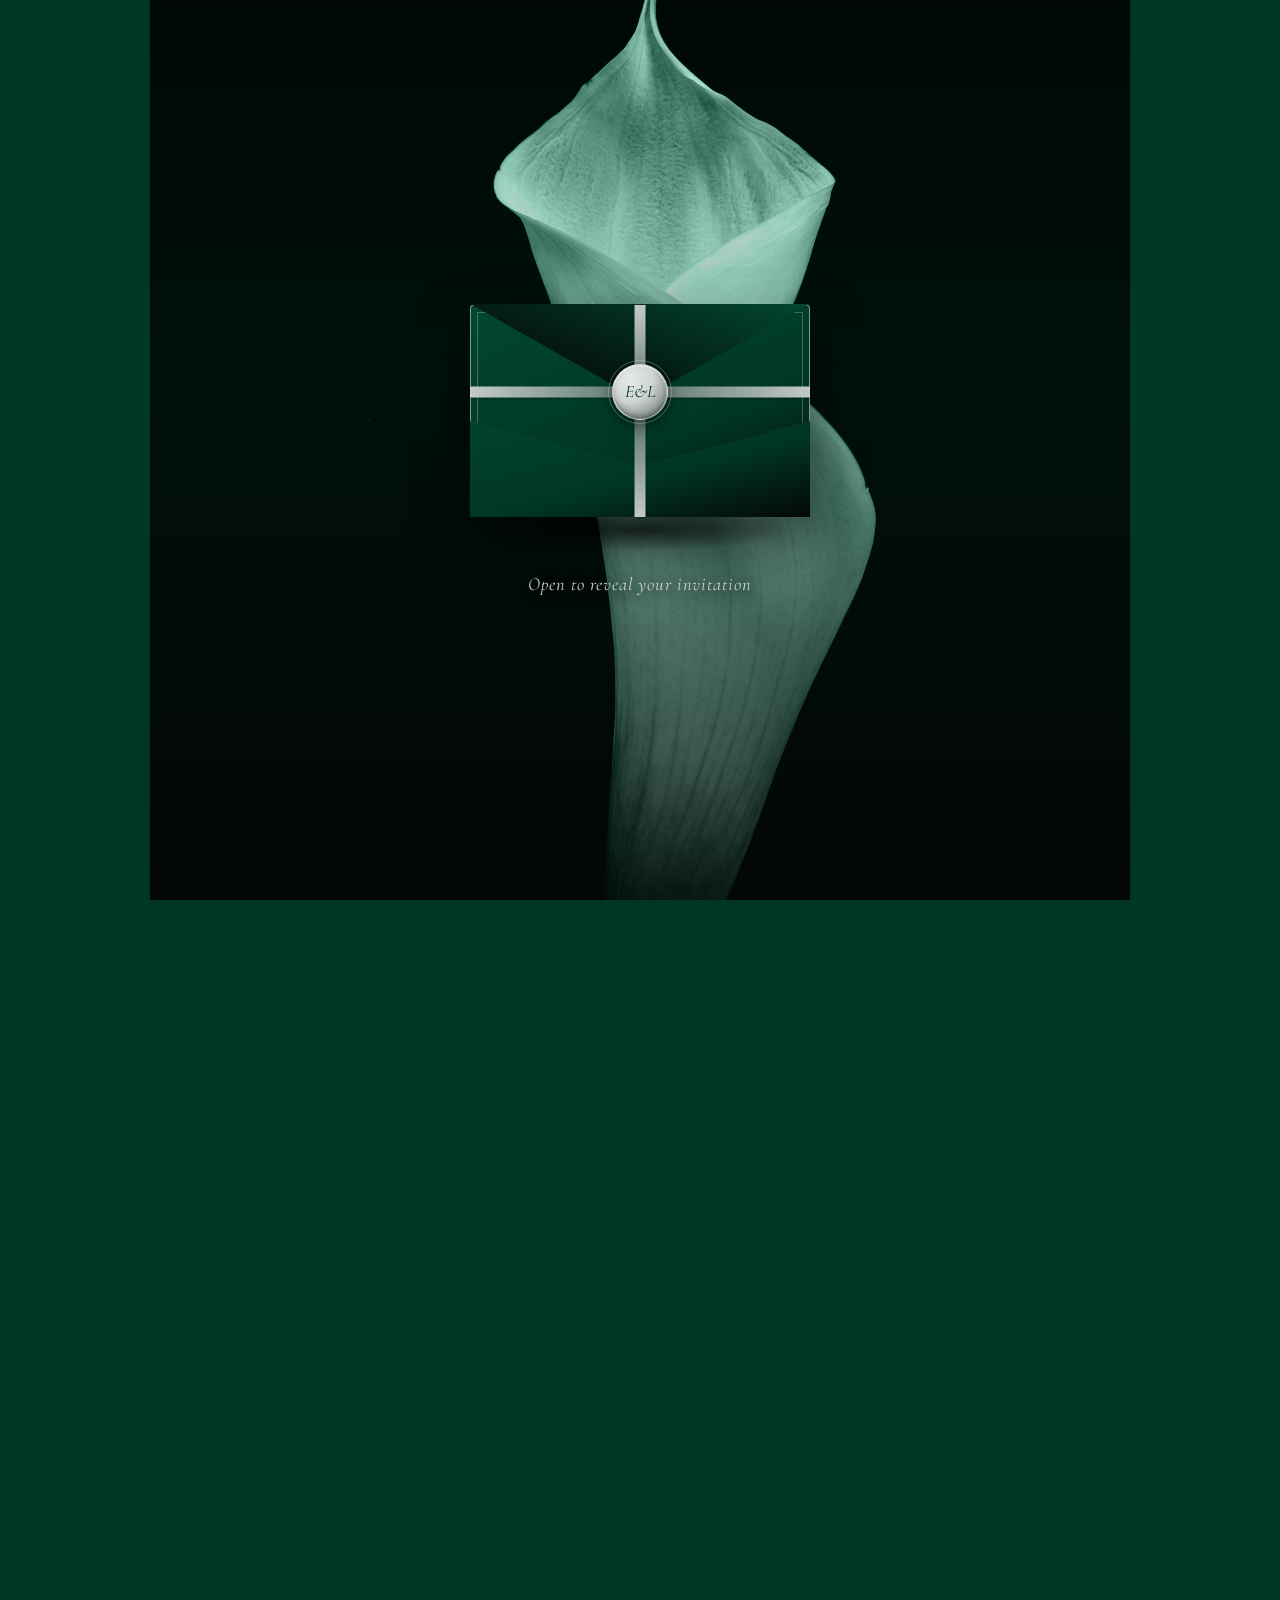
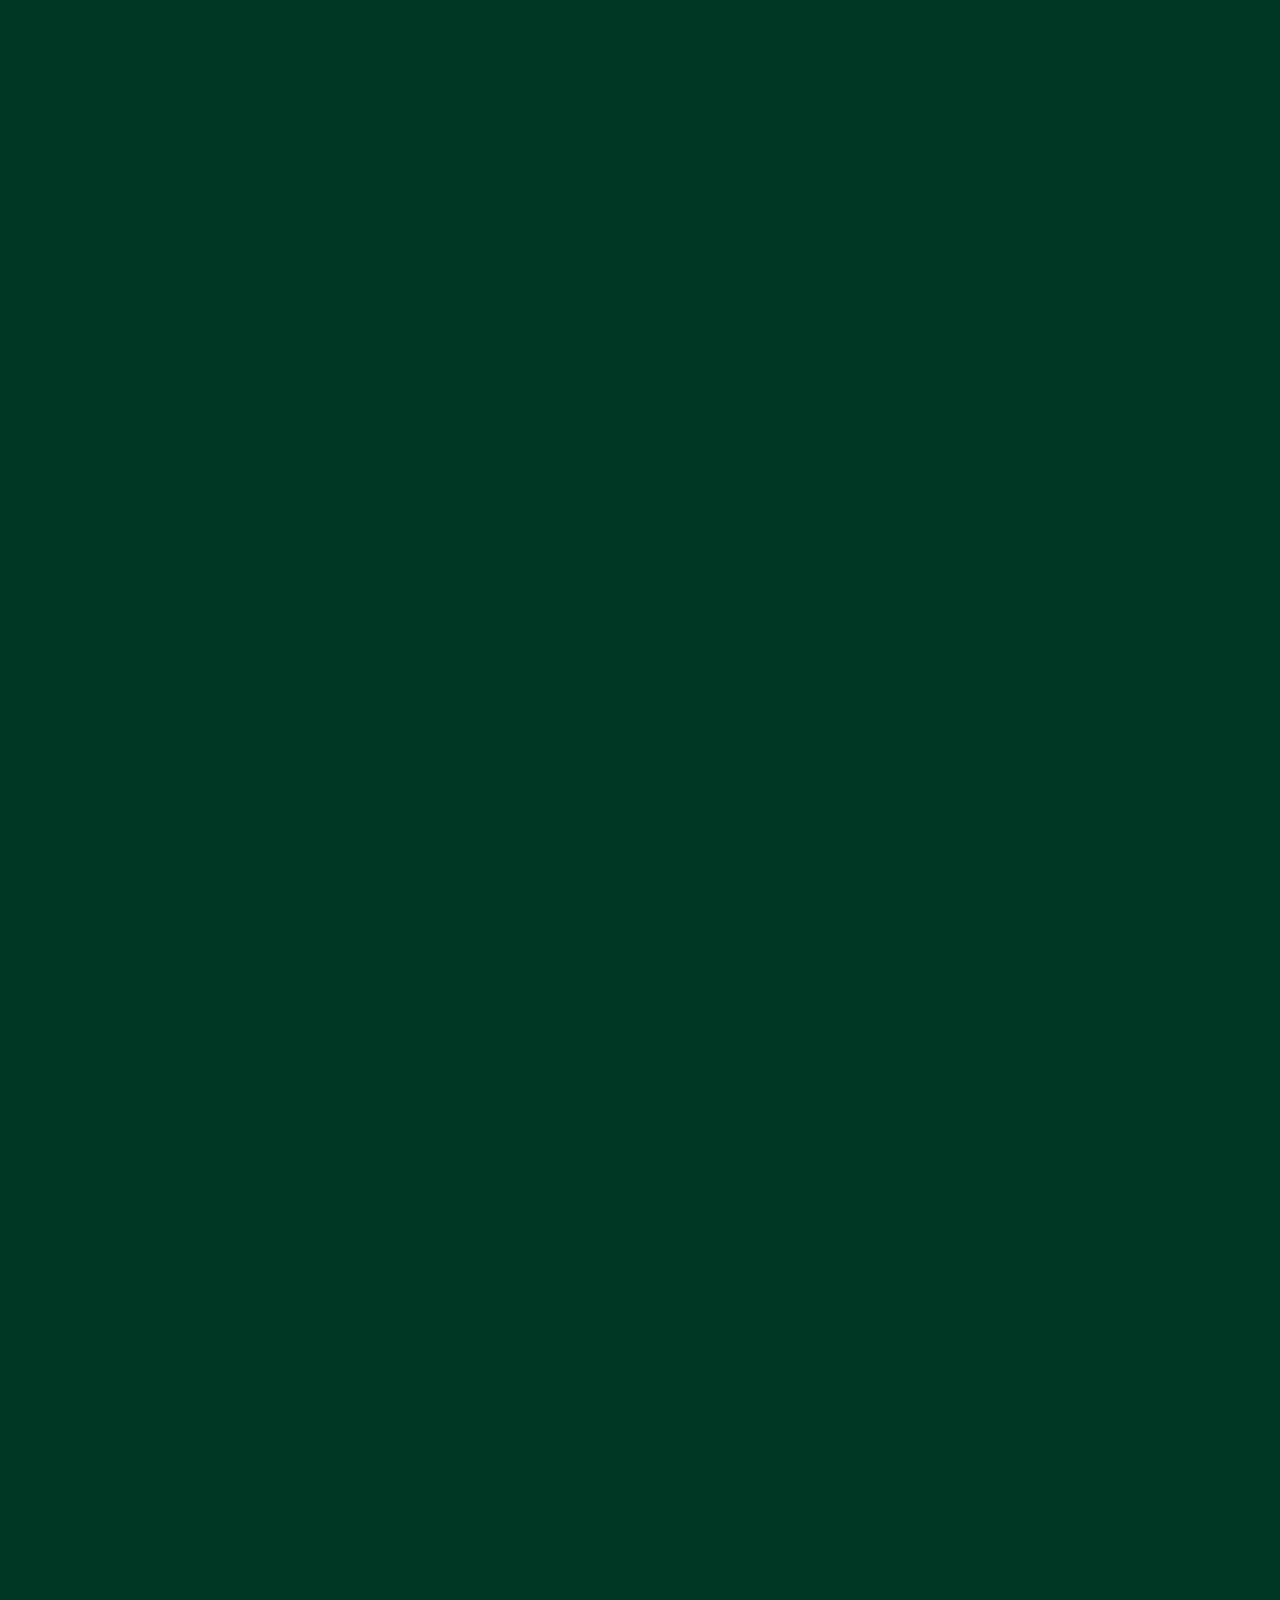
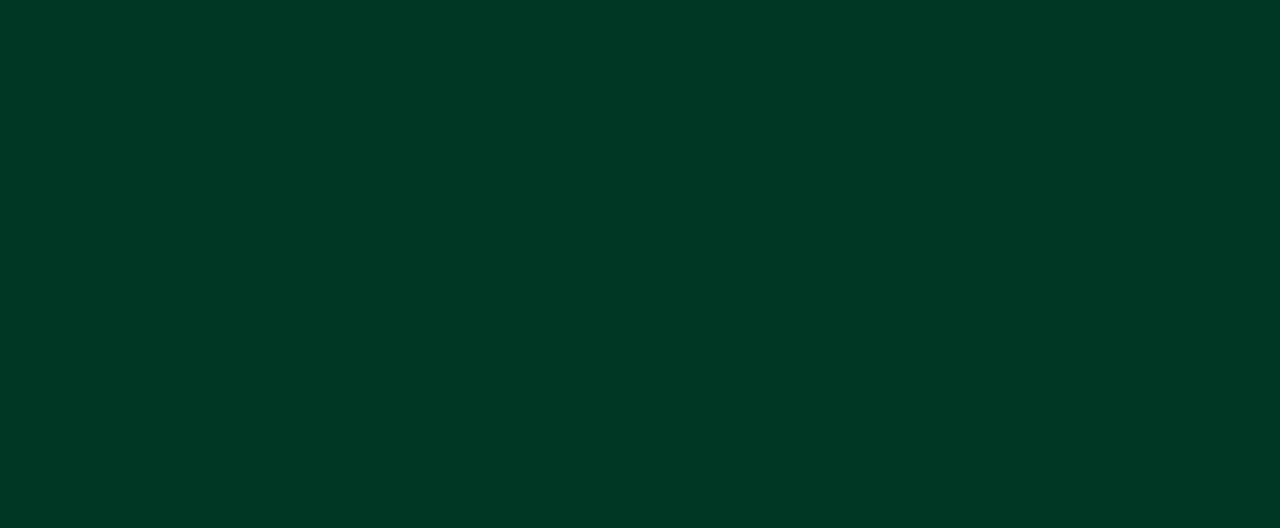
==== ui-revamp-preview/index.html @ b0158857 "Add shareable UI revamp preview" ====
<!doctype html>
<html lang="en">
<head>
  <meta charset="utf-8">
  <meta name="viewport" content="width=device-width,initial-scale=1">
  <meta name="theme-color" content="#024631">
  <title>Eazan Ashraf &amp; Luyoona Maumoon — December 1st, 2026</title>
  <meta name="description" content="Join Eazan Ashraf and Luyoona Maumoon as they celebrate their wedding on December 1, 2026 at Pavilion by Gold, Malé, Maldives.">
  <link rel="preconnect" href="https://fonts.googleapis.com">
  <link rel="preconnect" href="https://fonts.gstatic.com" crossorigin>
  <link href="https://fonts.googleapis.com/css2?family=Cormorant+Garamond:ital,wght@0,400;0,500;0,600;1,400;1,500&amp;family=Jost:wght@300;400;500&amp;display=swap" rel="stylesheet">
  <link rel="stylesheet" href="style.css">
</head>
<body class="cover-active">
  <div class="cover" id="cover">
    <span class="cover-shade" aria-hidden="true"></span>
    <button class="envelope" id="envelopeButton" type="button" aria-label="Open Eazan Ashraf and Luyoona Maumoon's wedding invitation">
      <span class="envelope-shadow" aria-hidden="true"></span>
      <span class="envelope-back"></span>
      <span class="envelope-frame" aria-hidden="true"></span>
      <span class="envelope-pocket">
        <span class="lace-card">
          <span class="lace-frame" aria-hidden="true"></span>
          <span class="lace-eyebrow">The Wedding Of</span>
          <span class="lace-names"><span>Eazan Ashraf</span><em>&amp;</em><span>Luyoona Maumoon</span></span>
          <span class="lace-rule" aria-hidden="true"></span>
          <span class="lace-sub">request the pleasure of your company</span>
        </span>
      </span>
      <span class="envelope-ribbon envelope-ribbon-v" aria-hidden="true"></span>
      <span class="envelope-ribbon envelope-ribbon-h" aria-hidden="true"></span>
      <span class="envelope-front" aria-hidden="true"></span>
      <span class="envelope-flap" aria-hidden="true"></span>
      <span class="envelope-seal" aria-hidden="true">E&amp;L</span>
    </button>
    <p class="cover-prompt">Open to reveal your invitation</p>
  </div>

  <div class="site" id="site" aria-hidden="true">
    <nav class="topbar" aria-label="Primary navigation">
      <a href="#home">Home</a>
      <a href="#details">Details</a>
      <a href="#location">Location</a>
      <a href="#countdown">Countdown</a>
    </nav>

    <header class="hero" id="home">
      <div class="hero-lace">
        <img class="hero-lace-frame" src="assets/lace-frame-cc0.svg" alt="" aria-hidden="true">
        <p class="bismillah" lang="ar" dir="rtl">بسم الله الرحمن الرحيم</p>
        <p class="eyebrow">Together with their families</p>
        <p class="save-date">Save Our<br>Date</p>
        <div class="couple-names">
          <div class="person">
            <h1>Eazan Ashraf</h1>
            <p class="parent-line">Son of Shamla Saeed &amp; Ashraf Mohamed</p>
            <p class="residence">M. Snowflakes</p>
          </div>
          <span class="couple-amp">&amp;</span>
          <div class="person">
            <h1>Luyoona Maumoon</h1>
            <p class="parent-line">Daughter of Sheeza Abdul Wahid &amp; Abdulla Maumoon</p>
            <p class="residence">G. Sallige / M. Hoara Villa</p>
          </div>
        </div>
        <p class="hero-date">December 1st, 2026</p>
        <p class="hero-place">Pavilion by Gold, Malé, Maldives</p>
      </div>
      <a class="scroll-cue" href="#invitation" aria-label="Scroll to invitation"></a>
    </header>

    <main>
      <section class="invitation" id="invitation">
        <div class="antique-frame">
          <img src="assets/story-flowers.jpg" alt="White flowers emerging from a dark garden">
        </div>
        <p class="invitation-text">Together with their families, Eazan Ashraf and Luyoona Maumoon warmly invite you to celebrate their marriage, an evening filled with love, laughter, and the people who mean the most to them.</p>
        <p class="invitation-date">The First of December, Two Thousand Twenty-Six</p>
      </section>

      <section class="details" id="details">
        <div class="palette-strip" aria-label="Invitation colour palette">
          <span class="palette-ink" title="Ink black"></span>
          <span class="palette-forest" title="Deep forest"></span>
          <span class="palette-jade" title="Jade green"></span>
          <span class="palette-emerald" title="Emerald"></span>
          <span class="palette-sea" title="Sea green"></span>
        </div>
        <p class="section-eyebrow">The Occasion</p>
        <h2>Wedding Details</h2>
        <article class="detail-card">
          <h3>Ceremony</h3>
          <dl>
            <div><dt>Date</dt><dd>Tuesday, December 1st, 2026</dd></div>
            <div><dt>Time</dt><dd>4:00 PM – 7:00 PM</dd></div>
            <div><dt>Venue</dt><dd>Pavilion by Gold</dd></div>
            <div><dt>Address</dt><dd>West Beach Pavilion, Rasfannu, Boduthakurufaanu Magu, Malé, Maldives</dd></div>
          </dl>
        </article>
      </section>

      <section class="location" id="location">
        <p class="section-eyebrow">Find Us</p>
        <h2>Location</h2>
        <p class="location-venue">Pavilion by Gold</p>
        <p class="location-address">West Beach Pavilion, Rasfannu, Boduthakurufaanu Magu, Malé, Maldives</p>
        <div class="map-frame">
          <iframe src="https://www.google.com/maps/embed?origin=mfe&amp;pb=!1m3!3m2!1m1!4s14289195255911424931" loading="lazy" referrerpolicy="no-referrer-when-downgrade" title="Map to Pavilion by Gold"></iframe>
        </div>
        <a class="directions-btn" href="https://share.google/MjuBZTylmqJgjINc2" target="_blank" rel="noopener">Get Directions</a>
      </section>

      <section class="countdown" id="countdown" aria-label="Wedding countdown">
        <p class="section-eyebrow">Counting Down To</p>
        <h2>Our Wedding Day</h2>
        <div class="countdown-grid" aria-live="polite">
          <div><strong id="days">000</strong><span>Days</span></div>
          <div><strong id="hours">00</strong><span>Hours</span></div>
          <div><strong id="minutes">00</strong><span>Minutes</span></div>
          <div><strong id="seconds">00</strong><span>Seconds</span></div>
        </div>
        <p class="countdown-message" id="countdownMessage" hidden>Today is the day.</p>
      </section>

      <section class="closing">
        <p class="closing-text">We look forward to celebrating this special day with you.</p>
        <p class="closing-names">Eazan Ashraf &amp; Luyoona Maumoon</p>
        <p class="closing-date">December 1st, 2026</p>
      </section>
    </main>

    <footer><p>With love, Eazan Ashraf &amp; Luyoona Maumoon</p></footer>
  </div>

  <script src="script.js" defer></script>
</body>
</html>
---- ui-revamp-preview/style.css ----
:root {
  --ink: #040807;
  --forest-900: #003724;
  --forest-800: #024631;
  --emerald-600: #086b4c;
  --sea-400: #16996f;
  --silver: #cfd4d0;
  --silver-dim: #8c9791;
  --cream: #f1ede2;
  --serif: "Cormorant Garamond", Georgia, serif;
  --sans: "Jost", Arial, sans-serif;
}

* { box-sizing: border-box; }
html { scroll-behavior: smooth; background: var(--forest-900); }
body { margin: 0; color: var(--ink); background: var(--forest-900); font-family: var(--serif); -webkit-font-smoothing: antialiased; }
body.cover-active { height: 100svh; overflow: hidden; }
a { color: inherit; }
button { font: inherit; }
:focus-visible { outline: 2px solid currentColor; outline-offset: 4px; }

.cover {
  position: fixed;
  inset: 0;
  z-index: 20;
  width: 100%;
  min-height: 100svh;
  display: flex;
  flex-direction: column;
  align-items: center;
  justify-content: center;
  gap: 3.5rem;
  overflow: hidden;
  padding: 2rem;
  color: var(--cream);
  background: var(--forest-900) url("assets/calla-lily.jpg") center 44% / cover no-repeat;
  background-blend-mode: luminosity;
  transition: opacity .9s cubic-bezier(.22,1,.36,1), visibility .9s ease;
}
.cover.is-dismissed { opacity: 0; visibility: hidden; pointer-events: none; }
.cover-shade { position: absolute; inset: 0; background: linear-gradient(180deg, rgba(0,55,36,.14), rgba(0,55,36,.3) 42%, rgba(4,8,7,.76)); }
.envelope { position: relative; z-index: 1; width: min(80vw,340px); aspect-ratio: 8/5; border: 0; padding: 0; background: none; cursor: pointer; perspective: 1500px; transition: transform .6s cubic-bezier(.2,.8,.2,1); }
.envelope:hover,.envelope:focus-visible { transform: translateY(-6px); }
.envelope-shadow { position: absolute; left: 6%; right: 6%; bottom: -16%; height: 20%; border-radius: 50%; background: radial-gradient(ellipse,rgba(0,0,0,.62),transparent 72%); }
.envelope-back { position: absolute; inset: 0; z-index: 0; overflow: hidden; border-radius: 3px; background: linear-gradient(160deg,var(--forest-800),var(--forest-900) 60%,var(--ink)); box-shadow: 0 26px 54px rgba(0,0,0,.55),inset 0 1px 0 rgba(255,255,255,.08); }
.envelope-back::after { content: ""; position: absolute; inset: -20%; background: linear-gradient(112deg,transparent 38%,rgba(207,212,208,.12) 47%,rgba(207,212,208,.28) 50%,rgba(207,212,208,.12) 53%,transparent 62%); background-size: 220% 220%; animation: envelope-sheen 7s ease-in-out infinite; mix-blend-mode: overlay; }
@keyframes envelope-sheen { 0%,100% { background-position: 130% -10%; } 50% { background-position: -20% 10%; } }
.envelope-frame { position: absolute; inset: 0; z-index: 1; border: 1px solid rgba(207,212,208,.62); border-radius: 3px; pointer-events: none; }
.envelope-frame::after { content: ""; position: absolute; inset: 6px; border: 1px solid rgba(207,212,208,.3); }
.envelope-pocket { position: absolute; inset: 4px; z-index: 2; overflow: hidden; border-radius: 2px; }
.envelope.is-open .envelope-pocket { overflow: visible; z-index: 8; }
.lace-card { position: absolute; left: 7%; right: 7%; bottom: 6%; height: 92%; display: flex; flex-direction: column; align-items: center; justify-content: center; padding: 1rem; overflow: hidden; color: var(--forest-900); text-align: center; background: linear-gradient(180deg,var(--cream),#e6e1d2); box-shadow: 0 16px 38px rgba(0,0,0,.45); transform: translateY(112%); transition: transform .75s cubic-bezier(.2,.8,.2,1) .3s; }
.envelope.is-open .lace-card { transform: translateY(-12%); }
.lace-frame { position: absolute; inset: 9px; border: 1px solid rgba(2,70,49,.36); }
.lace-frame::after { content: ""; position: absolute; inset: 4px; border: 1px solid rgba(2,70,49,.17); }
.lace-eyebrow { position: relative; color: var(--emerald-600); font-family: var(--sans); font-size: .52rem; letter-spacing: .28em; text-transform: uppercase; }
.lace-names { position: relative; margin-top: .45rem; font-size: clamp(.98rem,4vw,1.4rem); font-style: italic; line-height: .95; }
.lace-names span,.lace-names em { display: block; }
.lace-names span { white-space: nowrap; }
.lace-names em { color: var(--emerald-600); font-size: .72em; font-weight: 400; }
.lace-rule { position: relative; width: 32px; height: 1px; margin: .55rem auto; background: var(--emerald-600); }
.lace-sub { position: relative; max-width: 90%; font-family: var(--sans); font-size: .46rem; letter-spacing: .1em; line-height: 1.35; text-transform: uppercase; }
.envelope-ribbon { position: absolute; z-index: 5; pointer-events: none; box-shadow: 0 1px 3px rgba(0,0,0,.35); }
.envelope-ribbon-v { top: 0; bottom: 0; left: 50%; width: 11px; transform: translateX(-50%); background: linear-gradient(180deg,rgba(207,212,208,.94),rgba(140,151,145,.62) 50%,rgba(207,212,208,.94)); }
.envelope-ribbon-h { left: 0; right: 0; top: 41%; height: 11px; transform: translateY(-50%); background: linear-gradient(90deg,rgba(207,212,208,.94),rgba(140,151,145,.62) 50%,rgba(207,212,208,.94)); }
.envelope-front { position: absolute; left: 0; right: 0; bottom: 0; height: 58%; z-index: 3; background: linear-gradient(165deg,var(--forest-800),var(--forest-900) 60%,var(--ink)); clip-path: polygon(0 100%,0 22%,50% 58%,100% 22%,100% 100%); }
.envelope-flap { position: absolute; top: -1px; left: 0; right: 0; height: 58%; z-index: 4; background: linear-gradient(200deg,var(--forest-800),var(--ink) 75%); clip-path: polygon(0 0,100% 0,50% 78%); transform-origin: top center; transform-style: preserve-3d; backface-visibility: hidden; transition: transform .75s cubic-bezier(.2,.8,.2,1),z-index 0s .4s; }
.envelope.is-open .envelope-flap { z-index: 1; transform: rotateX(-172deg); }
.envelope-seal { position: absolute; top: 41%; left: 50%; z-index: 6; width: 56px; height: 56px; display: grid; place-items: center; border: 1px solid rgba(255,255,255,.45); border-radius: 50%; color: var(--forest-900); background: radial-gradient(circle at 32% 26%,#e7eae6,var(--silver) 42%,var(--silver-dim) 74%,var(--forest-900)); box-shadow: 0 6px 16px rgba(0,0,0,.5),inset 0 1px 2px rgba(255,255,255,.65),inset 0 -3px 5px rgba(0,0,0,.3); font-size: 1.1rem; font-style: italic; transform: translate(-50%,-50%); transition: opacity .5s ease,transform .5s ease; }
.envelope-seal::after { content: ""; position: absolute; inset: -5px; border: 1px solid rgba(207,212,208,.35); border-radius: 50%; }
.envelope.is-open .envelope-seal { opacity: 0; transform: translate(-50%,-170%) scale(.5) rotate(25deg); }
.cover-prompt { position: relative; z-index: 1; margin: 0; color: var(--silver); font-size: clamp(.95rem,3vw,1.15rem); font-style: italic; letter-spacing: .05em; text-shadow: 0 2px 14px #000; transition: opacity .35s ease; }
.cover.is-opening .cover-prompt { opacity: 0; }

.site { width: min(100%,980px); margin: 0 auto; background: var(--cream); }
.site[aria-hidden="true"] { visibility: hidden; }
.topbar { position: sticky; top: 0; z-index: 10; height: 50px; display: grid; grid-template-columns: repeat(4,1fr); align-items: center; padding: 0 clamp(.45rem,3vw,1.5rem); color: var(--forest-900); background: rgba(241,237,226,.96); border-bottom: 1px solid rgba(0,55,36,.16); backdrop-filter: blur(12px); }
.topbar a { text-align: center; text-decoration: none; font-family: var(--sans); font-size: clamp(.58rem,2.5vw,.78rem); letter-spacing: .04em; }
.topbar a:hover, .topbar a:focus-visible { color: var(--emerald-600); }

.hero { position: relative; min-height: 700px; display: grid; place-items: center; padding: 5rem 1.5rem 4rem; color: var(--cream); text-align: center; background-color: var(--forest-900); background-image: linear-gradient(rgba(0,55,36,.16),rgba(4,8,7,.64)),url("assets/calla-lily.jpg"); background-position: center 44%; background-size: cover; background-blend-mode: normal,luminosity; }
.hero-lace { position: relative; isolation: isolate; width: min(86vw,480px); aspect-ratio: .82; display: grid; align-content: center; justify-items: center; padding: clamp(3.4rem,9vw,5rem) clamp(2.8rem,9vw,4.7rem); background: radial-gradient(ellipse,rgba(0,55,36,.6),rgba(0,55,36,.16) 68%,transparent 70%); }
.hero-lace-frame { position: absolute; z-index: -1; inset: -10%; width: 120%; height: 120%; object-fit: fill; opacity: .75; filter: drop-shadow(0 10px 24px rgba(4,8,7,.38)); }
.bismillah { margin: 0 0 .65rem; color: var(--sea-400); font-size: 1.3rem; }
.eyebrow { margin: 0 0 .75rem; color: var(--silver); font-family: var(--sans); font-size: .5rem; letter-spacing: .16em; text-transform: uppercase; }
.save-date { margin: 0 0 .8rem; font-size: clamp(1.65rem,6.5vw,2.5rem); font-style: italic; line-height: .72; }
.couple-names { display: grid; justify-items: center; gap: .28rem; width: 100%; }
.person { display: grid; justify-items: center; width: 100%; }
.hero h1 { margin: 0; font-size: clamp(1.8rem,7.5vw,3.25rem); font-style: italic; font-weight: 500; line-height: .88; }
.parent-line { max-width: 330px; margin: .32rem 0 0; color: var(--silver); font-family: var(--sans); font-size: clamp(.42rem,1.7vw,.58rem); font-weight: 400; letter-spacing: .1em; line-height: 1.35; text-transform: uppercase; }
.residence { margin: .18rem 0 0; color: var(--sea-400); font-family: var(--sans); font-size: clamp(.4rem,1.55vw,.54rem); letter-spacing: .12em; line-height: 1.25; text-transform: uppercase; }
.couple-amp { color: var(--sea-400); font-size: clamp(1.25rem,5vw,2rem); font-style: italic; line-height: .8; }
.hero-date { margin: .9rem 0 0; color: var(--sea-400); font-family: var(--sans); font-size: .58rem; letter-spacing: .12em; text-transform: uppercase; }
.hero-place { margin: .25rem 0 0; color: var(--silver); font-style: italic; font-size: .9rem; }
.scroll-cue { position: absolute; left: 50%; bottom: 1.6rem; width: 1px; height: 40px; background: linear-gradient(var(--sea-400),transparent); }

section { text-align: center; }
.invitation { padding: 3.5rem clamp(1.6rem,7vw,4.5rem) 4.5rem; background: var(--cream); }
.antique-frame { width: min(76vw,390px); aspect-ratio: 1.35; margin: 0 auto 2.4rem; padding: 13px; border: 9px ridge var(--silver); border-radius: 48% 46% 49% 45%; background: var(--silver); box-shadow: 0 7px 18px rgba(0,55,36,.18),inset 0 0 0 3px var(--silver-dim); }
.antique-frame img { width: 100%; height: 100%; display: block; object-fit: cover; object-position: 50% 57%; border-radius: 46%; }
.invitation-text { max-width: 580px; margin: 0 auto 1.25rem; color: var(--forest-900); font-size: clamp(1rem,3.4vw,1.3rem); line-height: 1.5; }
.invitation-date { margin: 0; color: var(--emerald-600); font-family: var(--sans); font-size: .65rem; letter-spacing: .13em; text-transform: uppercase; }

.details { padding: 4.2rem 1.4rem 4.8rem; background: var(--cream); border-top: 1px solid rgba(0,55,36,.1); }
.palette-strip { width: min(190px,55vw); height: 28px; display: flex; gap: 3px; margin: 0 auto 2.4rem; padding: 4px; border: 1px solid var(--silver-dim); background: linear-gradient(135deg,var(--silver),#f7faf7 45%,var(--silver-dim)); box-shadow: 0 8px 18px rgba(0,55,36,.14); }
.palette-strip span { flex: 1; }
.palette-ink { background: var(--ink); }
.palette-forest { background: var(--forest-900); }
.palette-jade { background: var(--forest-800); }
.palette-emerald { background: var(--emerald-600); }
.palette-sea { background: var(--sea-400); }
.section-eyebrow { margin: 0; color: var(--emerald-600); font-family: var(--sans); font-size: .6rem; letter-spacing: .18em; text-transform: uppercase; }
.details h2,.location h2,.countdown h2 { margin: .15rem 0 2rem; font-size: clamp(3.4rem,14vw,5.8rem); font-style: italic; font-weight: 400; line-height: .85; }
.detail-card { width: min(100%,520px); margin: 0 auto; padding: 2rem clamp(1.3rem,5vw,2.5rem); color: var(--cream); text-align: left; background: linear-gradient(145deg,var(--forest-800),var(--forest-900)); border: 1px solid rgba(207,212,208,.36); box-shadow: 0 18px 42px rgba(0,55,36,.22); }
.detail-card h3 { margin: 0 0 1.5rem; font-size: 2rem; font-style: italic; font-weight: 400; text-align: center; }
.detail-card dl { margin: 0; }
.detail-card dl div { display: grid; grid-template-columns: 72px 1fr; gap: 1rem; padding: .75rem 0; border-top: 1px solid rgba(207,212,208,.18); }
.detail-card dt { color: var(--sea-400); font-family: var(--sans); font-size: .57rem; letter-spacing: .1em; text-transform: uppercase; }
.detail-card dd { margin: 0; color: var(--cream); line-height: 1.35; }

.location { padding: 4.5rem 1.4rem; color: var(--cream); background: linear-gradient(rgba(0,55,36,.2),rgba(4,8,7,.7)),url("assets/transition-flowers.jpg") center 57% / cover; }
.location .section-eyebrow { color: var(--sea-400); }
.location h2 { color: var(--cream); }
.location-venue { margin: 0; font-size: 1.45rem; font-weight: 600; text-transform: uppercase; }
.location-address { max-width: 520px; margin: .35rem auto 1.7rem; color: var(--silver); }
.map-frame { width: min(100%,640px); height: 280px; margin: 0 auto 1.5rem; padding: 7px; border: 1px solid rgba(207,212,208,.55); background: rgba(207,212,208,.12); box-shadow: 0 18px 45px rgba(0,0,0,.32); }
.map-frame iframe { width: 100%; height: 100%; border: 0; filter: grayscale(.2) sepia(.08); }
.directions-btn { display: inline-block; min-width: 150px; padding: .6rem 1.2rem; border: 1px solid var(--silver); border-radius: 999px; font-family: var(--sans); font-size: .6rem; letter-spacing: .1em; text-decoration: none; text-transform: uppercase; }
.directions-btn:hover,.directions-btn:focus-visible { color: var(--forest-900); background: var(--cream); }

.countdown { min-height: 270px; display: grid; align-content: center; padding: 3.4rem 1rem; color: var(--cream); background: linear-gradient(rgba(0,55,36,.28),rgba(4,8,7,.58)),url("assets/countdown-meadow.jpg") center 53% / cover; }
.countdown .section-eyebrow { color: var(--silver); }
.countdown h2 { margin-bottom: 1.5rem; color: var(--cream); }
.countdown-grid { width: min(100%,570px); margin: 0 auto; display: grid; grid-template-columns: repeat(4,1fr); }
.countdown-grid div { display: grid; gap: .05rem; padding: 0 .35rem; border-right: 1px solid rgba(241,237,226,.32); }
.countdown-grid div:last-child { border: 0; }
.countdown-grid strong { font-size: clamp(1.4rem,6vw,2.3rem); font-weight: 400; }
.countdown-grid span { font-family: var(--sans); font-size: clamp(.43rem,1.8vw,.62rem); letter-spacing: .1em; text-transform: uppercase; }
.countdown-message { margin: 0; font-size: 1.4rem; font-style: italic; }

.closing { min-height: 490px; display: grid; align-content: center; justify-items: center; padding: 4.5rem 1.5rem; color: var(--cream); background: linear-gradient(rgba(0,55,36,.16),rgba(4,8,7,.7)),url("assets/blessing-flower.jpg") center / cover; }
.closing-text { max-width: 520px; margin: 0 0 1.2rem; color: var(--silver); font-size: clamp(1.1rem,4vw,1.45rem); font-style: italic; }
.closing-names { margin: 0; font-size: clamp(2.6rem,10vw,5rem); font-style: italic; line-height: .9; }
.closing-date { margin: 1rem 0 0; color: var(--sea-400); font-family: var(--sans); font-size: .62rem; letter-spacing: .14em; text-transform: uppercase; }
footer { padding: 1.2rem; color: var(--cream); text-align: center; background: var(--forest-900); font-family: var(--sans); font-size: .62rem; letter-spacing: .06em; }
footer p { margin: 0; }

@media (min-width:700px) {
  body { padding-inline: 1rem; }
  .cover { left: 50%; width: min(100%,980px); transform: translateX(-50%); }
  .topbar { height: 58px; }
  .hero { min-height: 780px; }
  .map-frame { height: 360px; }
}
@media (max-width:380px) {
  .hero-lace { width: 88vw; padding: 3.3rem 2.75rem; }
  .detail-card dl div { grid-template-columns: 62px 1fr; gap: .7rem; }
}
@media (prefers-reduced-motion:reduce) {
  html { scroll-behavior: auto; }
  *,*::before,*::after { transition-duration: .01ms !important; }
}
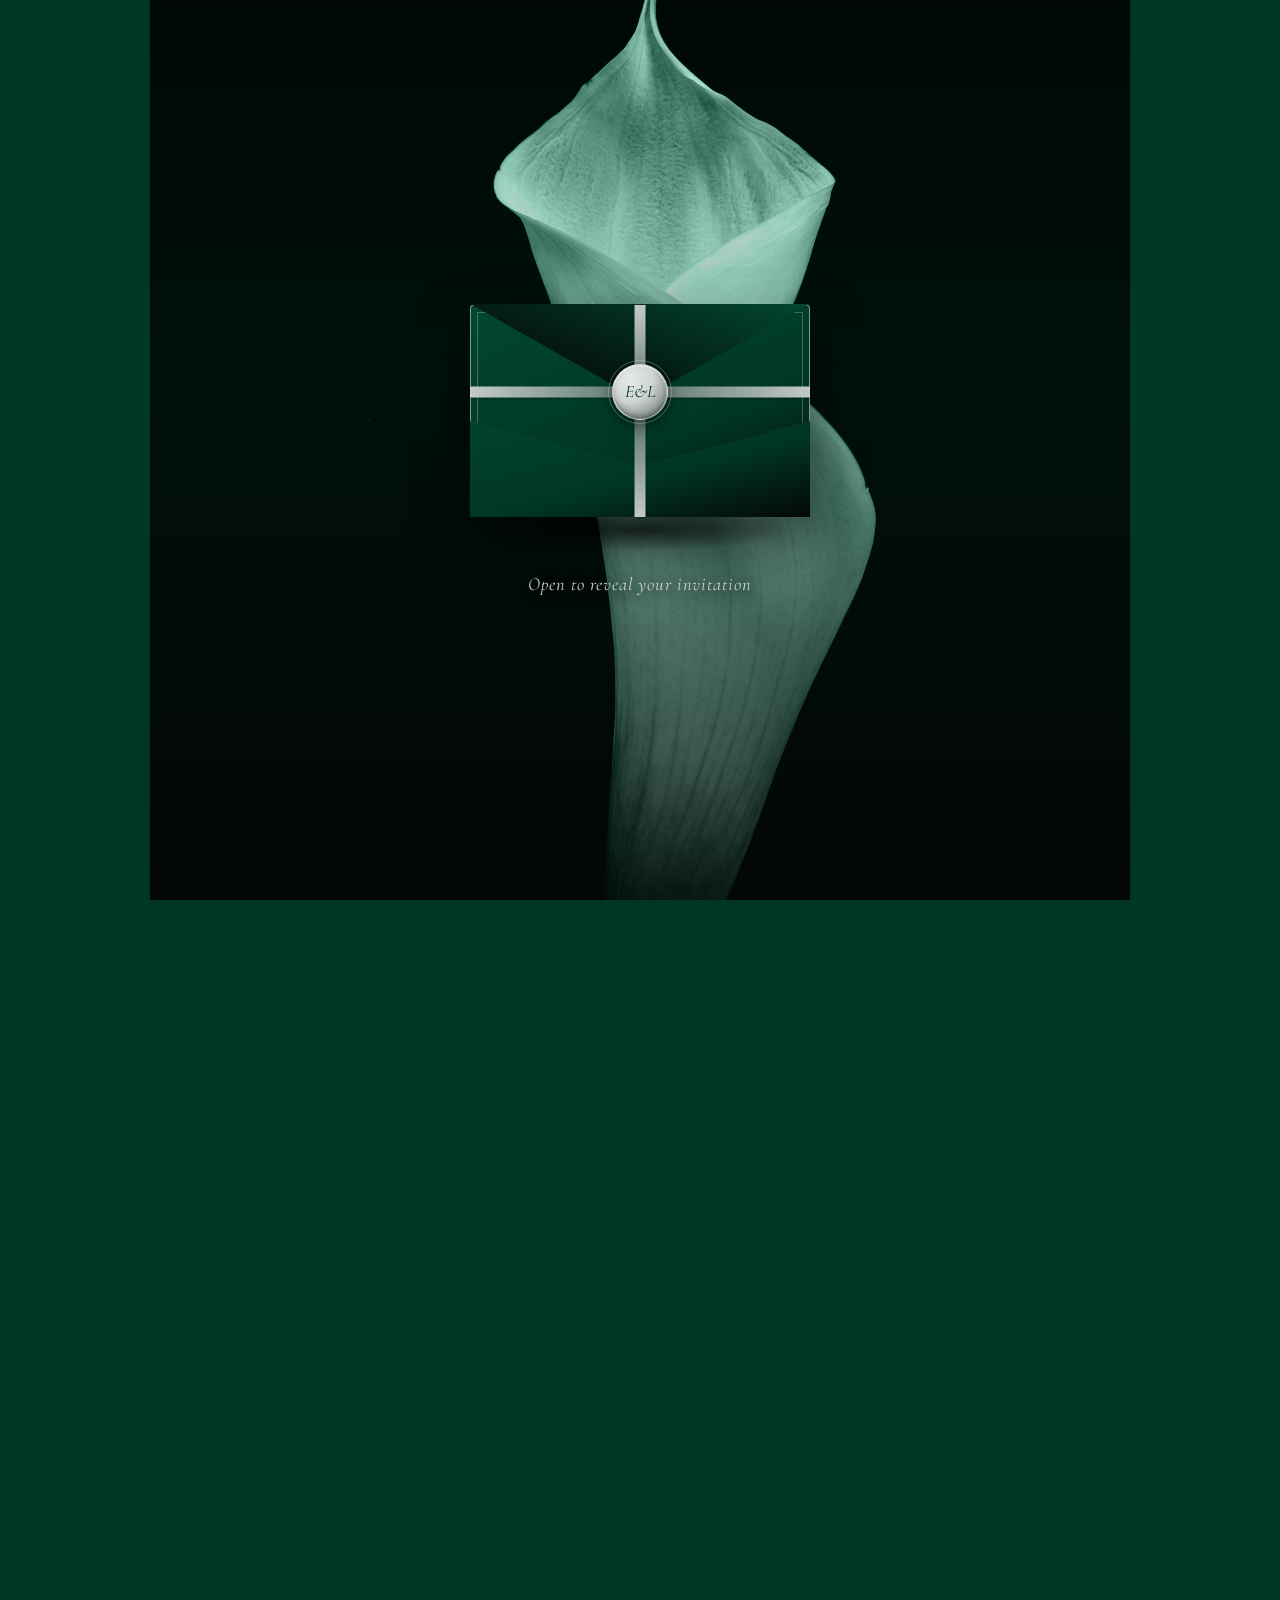
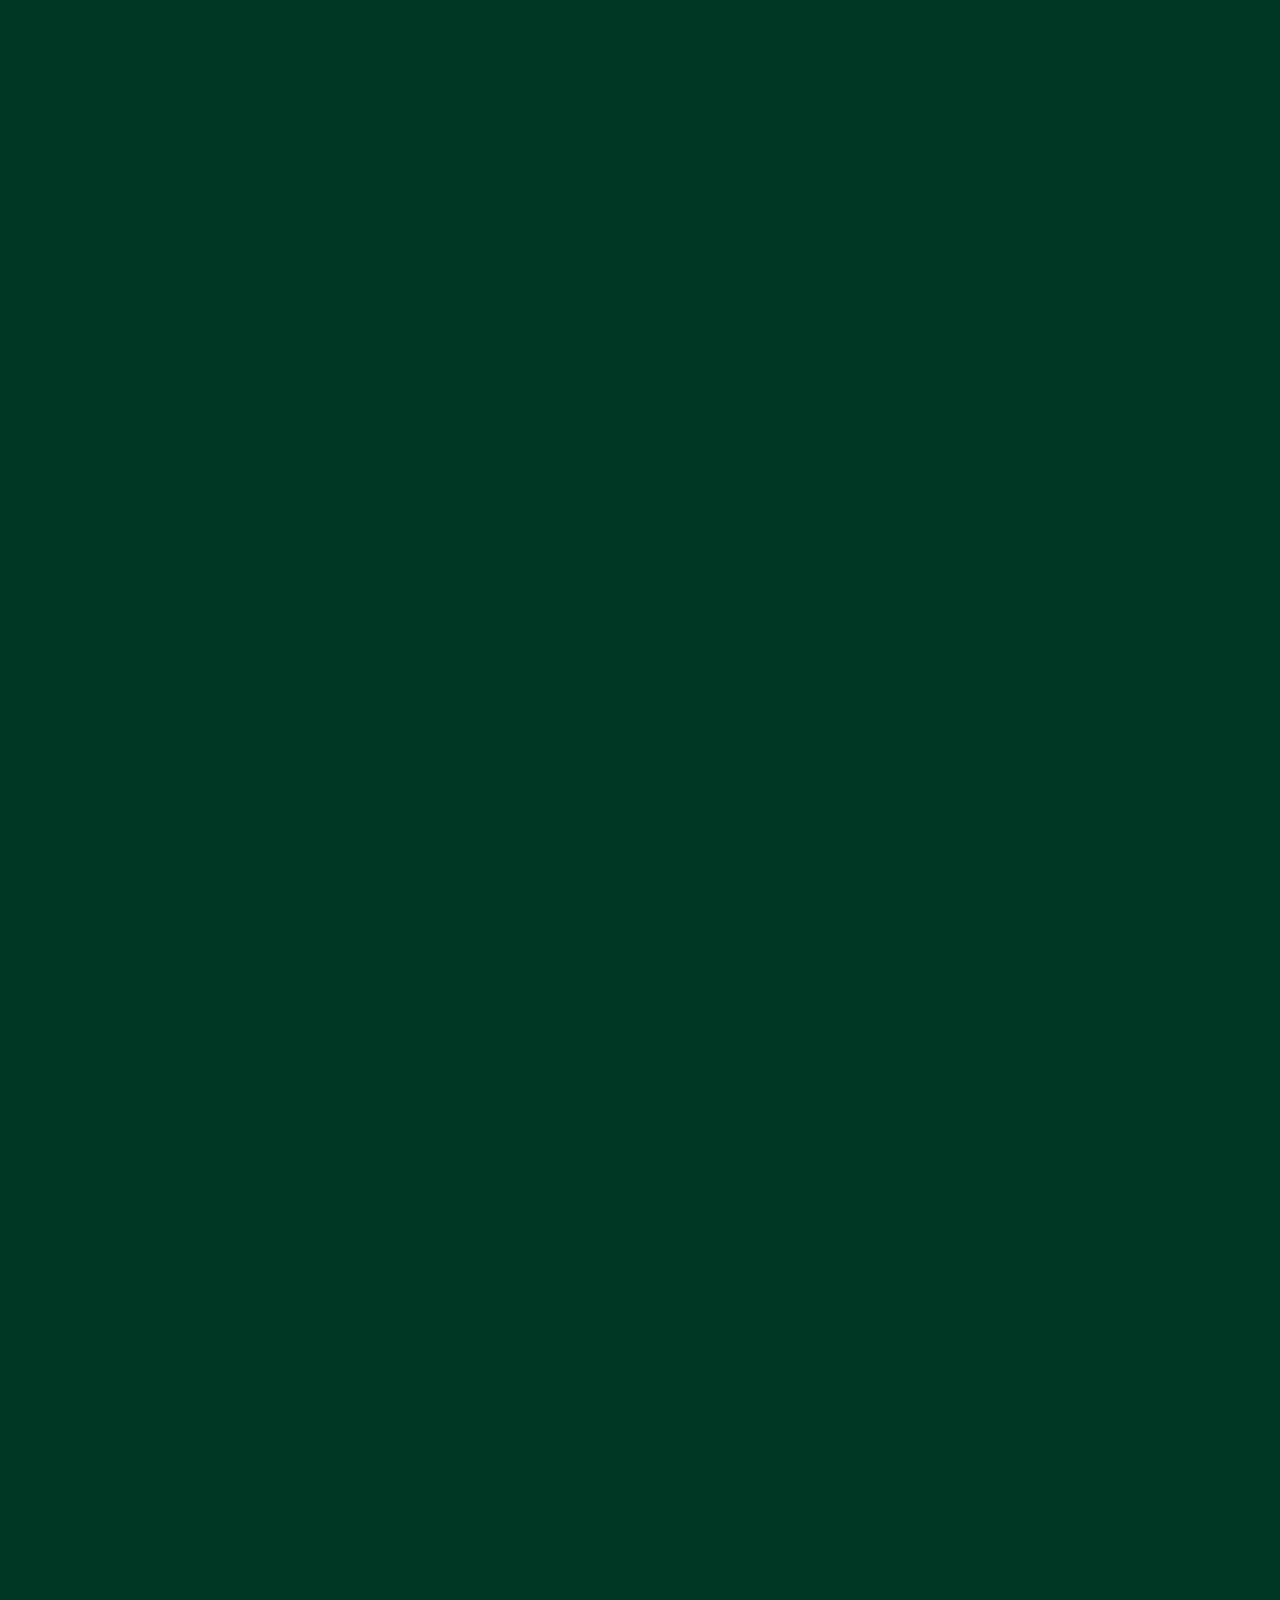
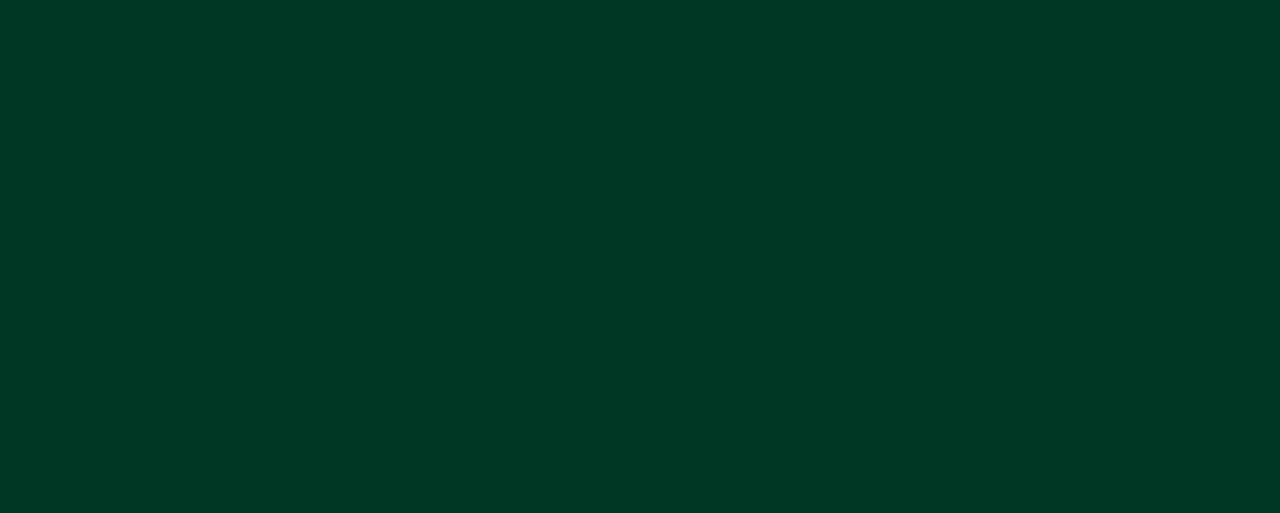
==== commit bb3561f1: "Remove spelled-out date from preview" ====
--- a/ui-revamp-preview/index.html
+++ b/ui-revamp-preview/index.html
@@ -6,6 +6,17 @@
   <meta name="theme-color" content="#024631">
   <title>Eazan Ashraf &amp; Luyoona Maumoon — December 1st, 2026</title>
   <meta name="description" content="Join Eazan Ashraf and Luyoona Maumoon as they celebrate their wedding on December 1, 2026 at Pavilion by Gold, Malé, Maldives.">
+  <meta property="og:type" content="website">
+  <meta property="og:title" content="Eazan Ashraf &amp; Luyoona Maumoon — Save Our Date">
+  <meta property="og:description" content="Join us on December 1, 2026 at Pavilion by Gold, Malé, Maldives.">
+  <meta property="og:image" content="https://bobbythegreat21.github.io/EazanLuyoona/assets/og-image.png">
+  <meta property="og:image:width" content="1200">
+  <meta property="og:image:height" content="630">
+  <meta property="og:image:alt" content="Save Our Date for Eazan Ashraf and Luyoona Maumoon, December 1, 2026">
+  <meta name="twitter:card" content="summary_large_image">
+  <meta name="twitter:title" content="Eazan Ashraf &amp; Luyoona Maumoon — Save Our Date">
+  <meta name="twitter:description" content="Join us on December 1, 2026 at Pavilion by Gold, Malé, Maldives.">
+  <meta name="twitter:image" content="https://bobbythegreat21.github.io/EazanLuyoona/assets/og-image.png">
   <link rel="preconnect" href="https://fonts.googleapis.com">
   <link rel="preconnect" href="https://fonts.gstatic.com" crossorigin>
   <link href="https://fonts.googleapis.com/css2?family=Cormorant+Garamond:ital,wght@0,400;0,500;0,600;1,400;1,500&amp;family=Jost:wght@300;400;500&amp;display=swap" rel="stylesheet">
@@ -75,7 +86,6 @@
           <img src="assets/story-flowers.jpg" alt="White flowers emerging from a dark garden">
         </div>
         <p class="invitation-text">Together with their families, Eazan Ashraf and Luyoona Maumoon warmly invite you to celebrate their marriage, an evening filled with love, laughter, and the people who mean the most to them.</p>
-        <p class="invitation-date">The First of December, Two Thousand Twenty-Six</p>
       </section>
 
       <section class="details" id="details">
--- a/ui-revamp-preview/style.css
+++ b/ui-revamp-preview/style.css
@@ -99,8 +99,6 @@
 .antique-frame { width: min(76vw,390px); aspect-ratio: 1.35; margin: 0 auto 2.4rem; padding: 13px; border: 9px ridge var(--silver); border-radius: 48% 46% 49% 45%; background: var(--silver); box-shadow: 0 7px 18px rgba(0,55,36,.18),inset 0 0 0 3px var(--silver-dim); }
 .antique-frame img { width: 100%; height: 100%; display: block; object-fit: cover; object-position: 50% 57%; border-radius: 46%; }
 .invitation-text { max-width: 580px; margin: 0 auto 1.25rem; color: var(--forest-900); font-size: clamp(1rem,3.4vw,1.3rem); line-height: 1.5; }
-.invitation-date { margin: 0; color: var(--emerald-600); font-family: var(--sans); font-size: .65rem; letter-spacing: .13em; text-transform: uppercase; }
-
 .details { padding: 4.2rem 1.4rem 4.8rem; background: var(--cream); border-top: 1px solid rgba(0,55,36,.1); }
 .palette-strip { width: min(190px,55vw); height: 28px; display: flex; gap: 3px; margin: 0 auto 2.4rem; padding: 4px; border: 1px solid var(--silver-dim); background: linear-gradient(135deg,var(--silver),#f7faf7 45%,var(--silver-dim)); box-shadow: 0 8px 18px rgba(0,55,36,.14); }
 .palette-strip span { flex: 1; }
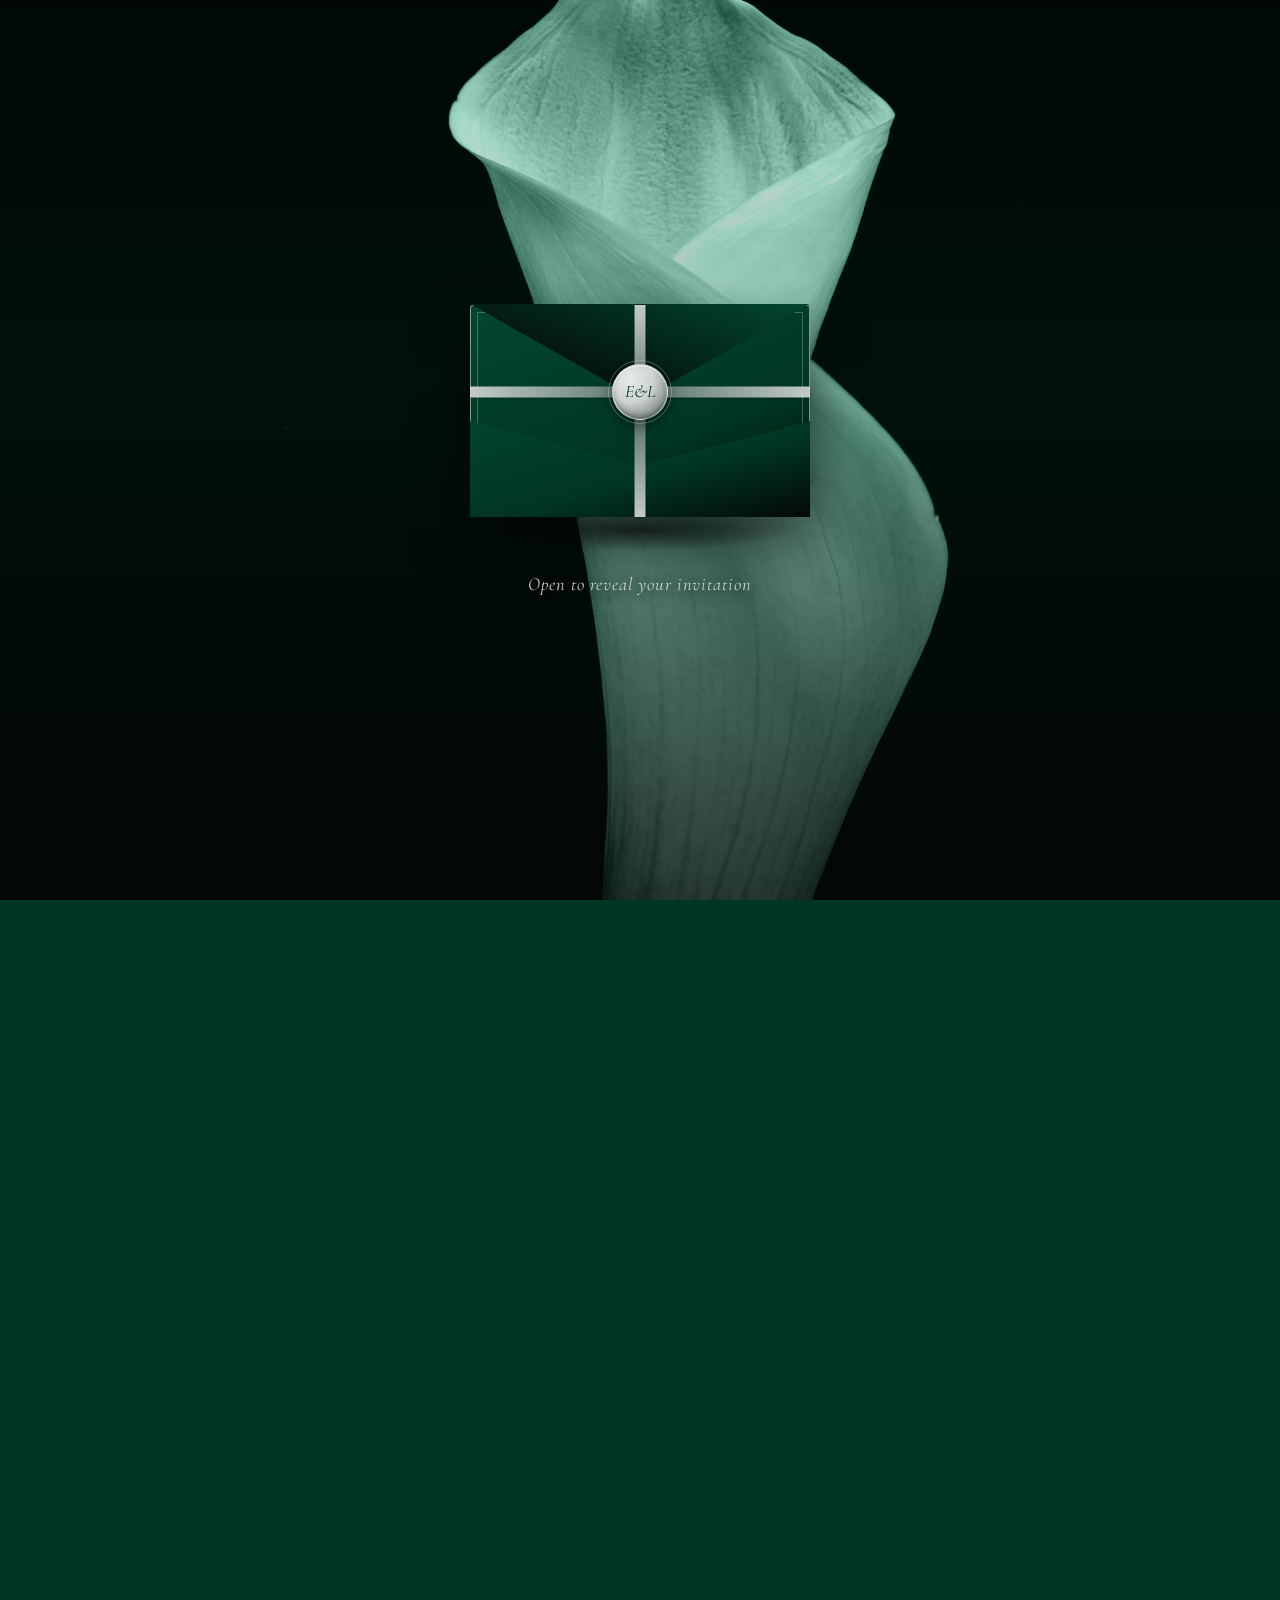
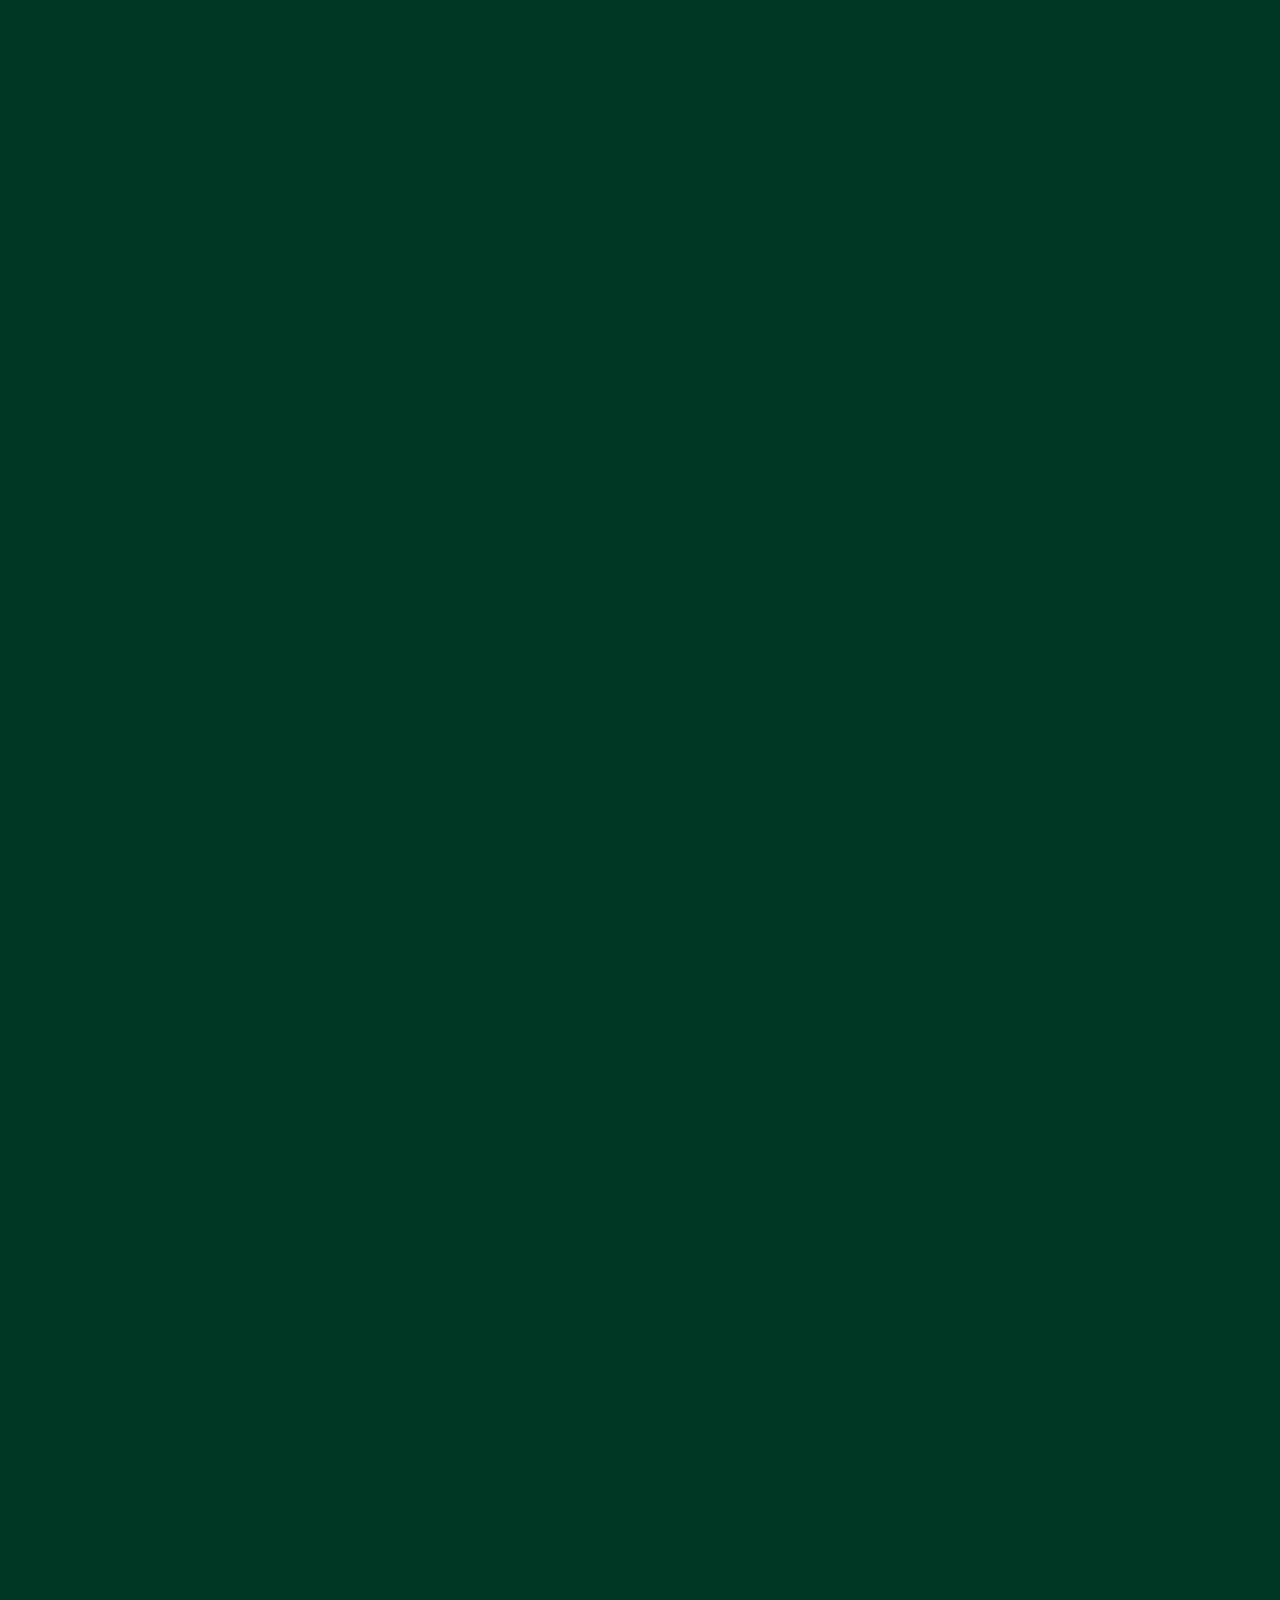
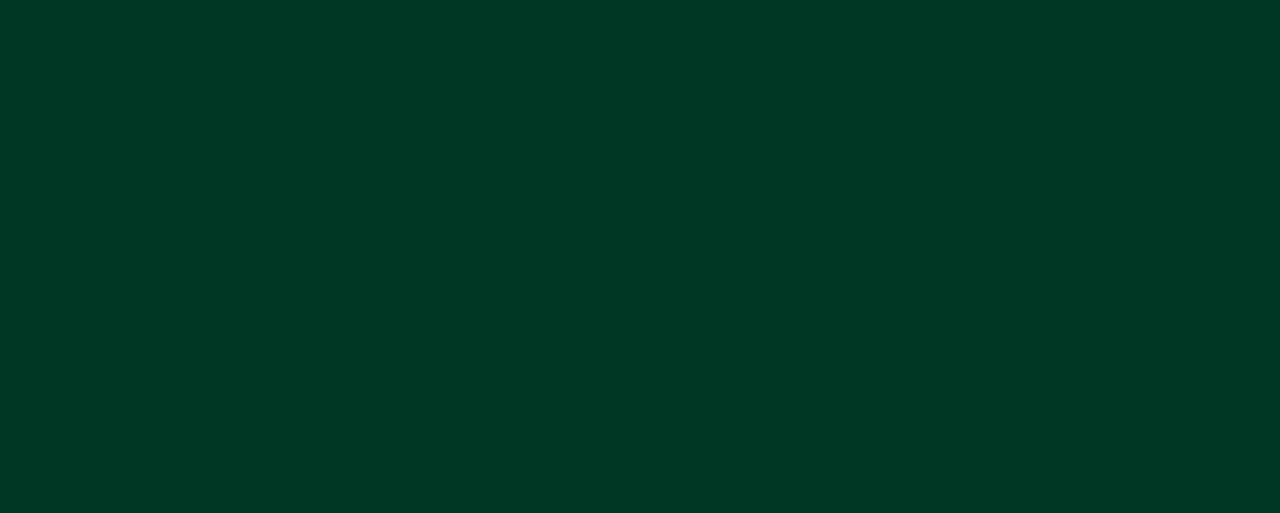
==== commit 02ffe2f7: "Publish favicon set to preview" ====
--- a/ui-revamp-preview/index.html
+++ b/ui-revamp-preview/index.html
@@ -4,17 +4,20 @@
   <meta charset="utf-8">
   <meta name="viewport" content="width=device-width,initial-scale=1">
   <meta name="theme-color" content="#024631">
+  <link rel="icon" href="assets/favicon.svg" type="image/svg+xml">
+  <link rel="icon" href="assets/favicon-32.png" sizes="32x32" type="image/png">
+  <link rel="apple-touch-icon" href="assets/apple-touch-icon.png">
   <title>Eazan Ashraf &amp; Luyoona Maumoon — December 1st, 2026</title>
   <meta name="description" content="Join Eazan Ashraf and Luyoona Maumoon as they celebrate their wedding on December 1, 2026 at Pavilion by Gold, Malé, Maldives.">
   <meta property="og:type" content="website">
-  <meta property="og:title" content="Eazan Ashraf &amp; Luyoona Maumoon — Save Our Date">
+  <meta property="og:title" content="Eazan Ashraf &amp; Luyoona Maumoon: Save Our Date">
   <meta property="og:description" content="Join us on December 1, 2026 at Pavilion by Gold, Malé, Maldives.">
   <meta property="og:image" content="https://bobbythegreat21.github.io/EazanLuyoona/assets/og-image.png">
   <meta property="og:image:width" content="1200">
   <meta property="og:image:height" content="630">
   <meta property="og:image:alt" content="Save Our Date for Eazan Ashraf and Luyoona Maumoon, December 1, 2026">
   <meta name="twitter:card" content="summary_large_image">
-  <meta name="twitter:title" content="Eazan Ashraf &amp; Luyoona Maumoon — Save Our Date">
+  <meta name="twitter:title" content="Eazan Ashraf &amp; Luyoona Maumoon: Save Our Date">
   <meta name="twitter:description" content="Join us on December 1, 2026 at Pavilion by Gold, Malé, Maldives.">
   <meta name="twitter:image" content="https://bobbythegreat21.github.io/EazanLuyoona/assets/og-image.png">
   <link rel="preconnect" href="https://fonts.googleapis.com">
--- a/ui-revamp-preview/style.css
+++ b/ui-revamp-preview/style.css
@@ -144,8 +144,7 @@
 footer p { margin: 0; }
 
 @media (min-width:700px) {
-  body { padding-inline: 1rem; }
-  .cover { left: 50%; width: min(100%,980px); transform: translateX(-50%); }
+  .site { width: 100%; max-width: none; }
   .topbar { height: 58px; }
   .hero { min-height: 780px; }
   .map-frame { height: 360px; }
